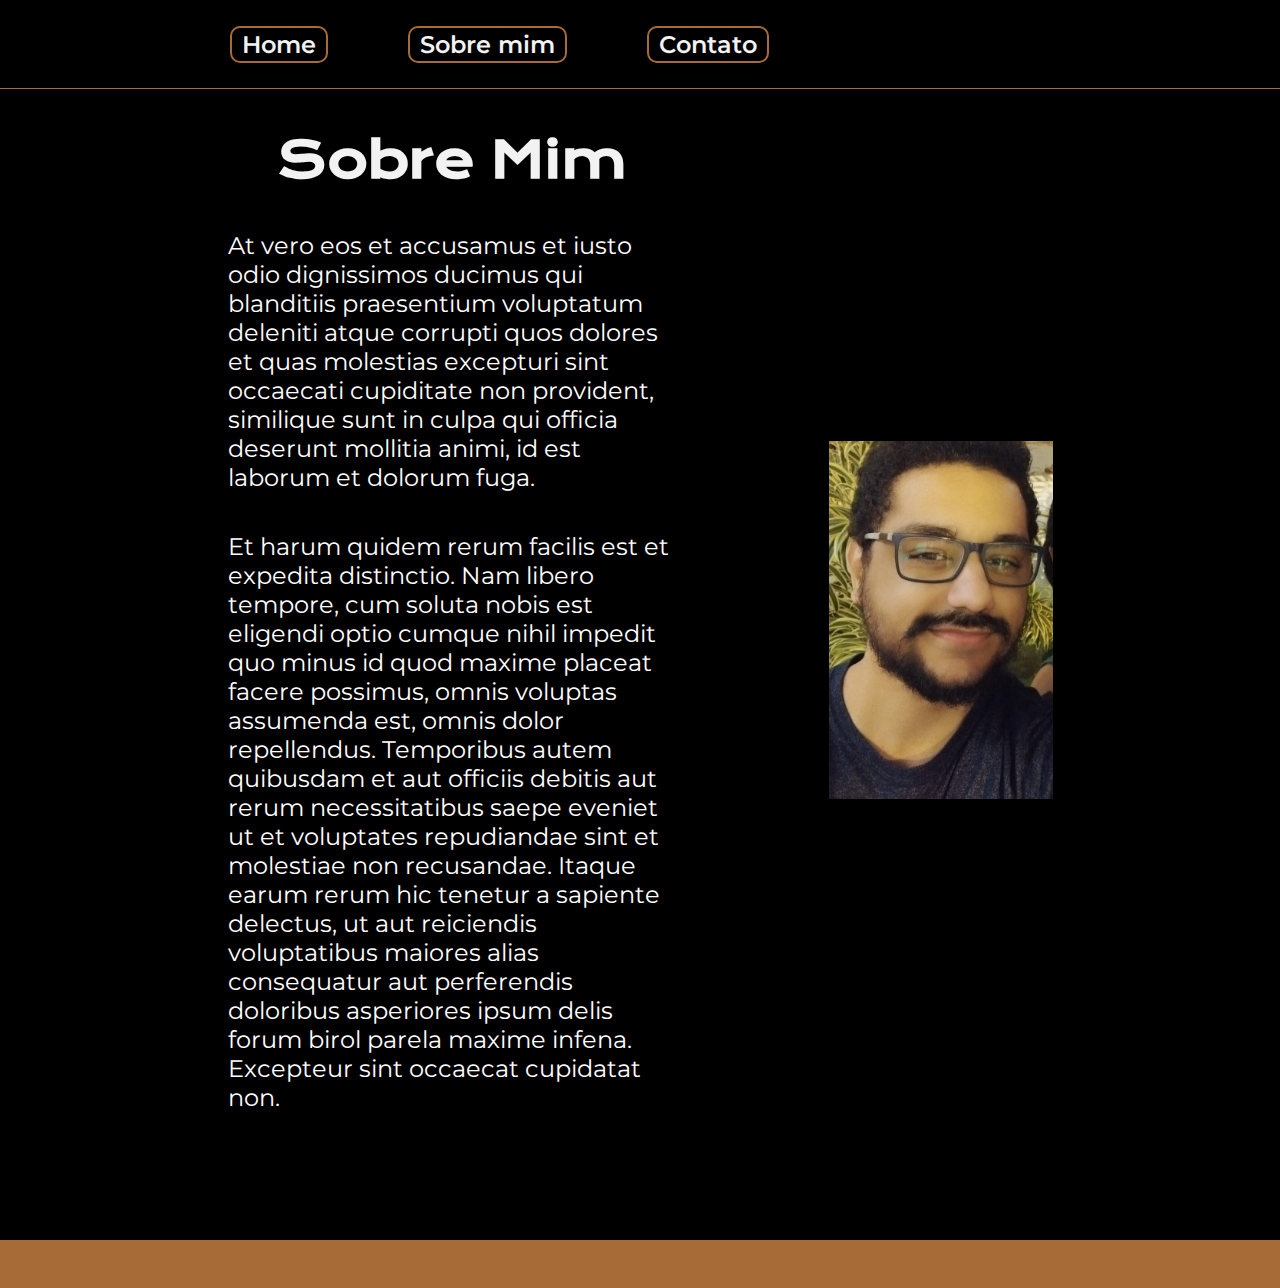
==== about.html @ 786bc908 "Add files via upload" ====
<!DOCTYPE html>
<html lang="pt-br">
<head>
    <meta charset="UTF-8">
    <meta name="viewport" content="width=device-width, initial-scale=1.0">
    <title>Sobre Mim</title>
    <link rel="stylesheet" href="./styles/style.css">
</head>
<body>
    <header class="cabecalho">
        <nav class="cabecalho__menu">
            <a class="cabecalho__menu__link" href="index.html">Home</a>
            <a class="cabecalho__menu__link" href="about.html">Sobre mim</a>
            <a class="cabecalho__menu__link" href="contact.html">Contato</a>
        </nav>
    </header>
    <main class="apresentacao">
        <section class="apresentacao__conteudo">
            <h1 class="apresentacao__conteudo__titulo">Sobre Mim</h1>
                <p class="apresentacao__conteudo__texto">At vero eos et accusamus et iusto odio dignissimos ducimus qui blanditiis praesentium voluptatum deleniti atque corrupti quos dolores et quas molestias excepturi sint occaecati cupiditate non provident, similique sunt in culpa qui officia deserunt mollitia animi, id est laborum et dolorum fuga.</p>
                <p class="apresentacao__conteudo__texto">Et harum quidem rerum facilis est et expedita distinctio. Nam libero tempore, cum soluta nobis est eligendi optio cumque nihil impedit quo minus id quod maxime placeat facere possimus, omnis voluptas assumenda est, omnis dolor repellendus. Temporibus autem quibusdam et aut officiis debitis aut rerum necessitatibus saepe eveniet ut et voluptates repudiandae sint et molestiae non recusandae. Itaque earum rerum hic tenetur a sapiente delectus, ut aut reiciendis voluptatibus maiores alias consequatur aut perferendis doloribus asperiores ipsum delis forum birol parela maxime infena. Excepteur sint occaecat cupidatat non.</p>
        </section>
        <img class="imagem" src="img/perfil.jpg" alt="Foto de perfil de Caio">
    </main>
    <footer class="rodape">
        <p></p>
    </footer>
</body>
</html>
---- styles/style.css ----
@import url('https://fonts.googleapis.com/css2?family=Krona+One&family=Montserrat:ital,wght@0,100..900;1,100..900&display=swap');

:root {
    --cor-primaria: #000000;
    --cor-secundaria: #F2F2F2;
    --cor-terciaria: #A66B37;
    --cor-hover: #385359;

    --fonte-primaria: "Krona One", sans-serif;
    --fonte-secundaria: "Montserrat", sans-serif;
    --espacamento-site-horizontal: 18%;
    /* 
    --cor-primaria: #000000;
    --cor-secundaria: #F2F2F2;
    --cor-terciaria #22D4FD;
    --cor-hover: #272727;
    */
}

* {
    margin: 0;
    padding: 0;
}

body{
    box-sizing: border-box;
    background-color: var(--cor-primaria);
    color: var(--cor-secundaria);
}

.cabecalho {
    padding: 2% 0% 2% var(--espacamento-site-horizontal);
    border-color: var(--cor-terciaria);
    background-color: var(--cor-primaria);
    position: fixed;
    top: 0;
    width: 100%;
    border-bottom: 1px solid var(--cor-terciaria);
}

.cabecalho__menu {
    display: flex;
    gap: 80px;
}

.cabecalho__menu__link {
    font-family: var(--fonte-secundaria);
    font-size: 1.5rem;
    font-weight: 600;
    color: var(--cor-secundaria);
    text-decoration: none;
    border: 2px solid var(--cor-terciaria);
    padding: 2px 10px;
    border-radius: 10px;
}

.apresentacao {
    padding: 10% 15%;
    display: flex;
    align-items: center;
    justify-content: space-around;
    gap: 82px;
}

.apresentacao__conteudo__sobre {
    display: flex;
    flex-direction: column;
    justify-content: center;
}

.apresentacao__conteudo__sobre__div {
    display: flex;
    align-items: center;
    justify-content: center;
}

.apresentacao__conteudo {
    width: 50%;
    display: flex;
    flex-direction: column;
    align-items: center;
    gap: 40px;
}

.apresentacao__conteudo__titulo {
    font-size: 3.1rem;
    font-family: var(--fonte-primaria);
    align-items: flex-start;
}

.apresentacao__conteudo__texto {
    font-size: 1.5rem;
    font-family: var(--fonte-secundaria);
    color: white;
}

.apresentacao__links {
    display: flex;
    flex-wrap: wrap;
    gap: 30px;
    align-items: center;
    justify-content: space-evenly;
}

.apresentacao__links__subtitulo {
    font-family: var(--fonte-primaria);
    font-weight: 400;
    font-size: 1.5rem;
}

.apresentacao__links__link {
    display: flex;
    justify-content: center;
    gap: 8px;
    color: var(--cor-secundaria);
    width: 280px;
    font-size: 1.5rem;
    text-align: center;
    font-weight: 600;
    border: 2px solid var(--cor-terciaria);
    padding: 21.5px 0px;
    border-radius: 16px;
    text-decoration: none;
    font-family: var(--fonte-secundaria);
}

strong {
    color: var(--cor-terciaria);
}

.imagem {
    width: 25%;
}

.apresentacao__links__link:hover {
    background-color: var(--cor-terciaria);
}

.cabecalho__menu__link:hover {
    background-color: var(--cor-terciaria);
}

.rodape {
    /* position: fixed;
    bottom: 0;
    width: 100%;
    margin-top: 10%; */
    color: var(--cor-primaria);
    background-color: var(--cor-terciaria);
    text-align: center;
    padding: 24px;
    font-family: var(--fonte-secundaria);
    font-size: 1.5rem;
    font-weight: 400;
}

@media (max-width: 1200px) {

    .cabecalho {
        padding: 2%;
    }

    .cabecalho__menu {
        justify-content: center;
    }

    .apresentacao {
        flex-direction: column-reverse;
        padding: 10% 5%;
    }

    .apresentacao__conteudo {
        width: auto;
    }

    .apresentacao__links__link {
        margin: 0% 1.8rem;
    }
}
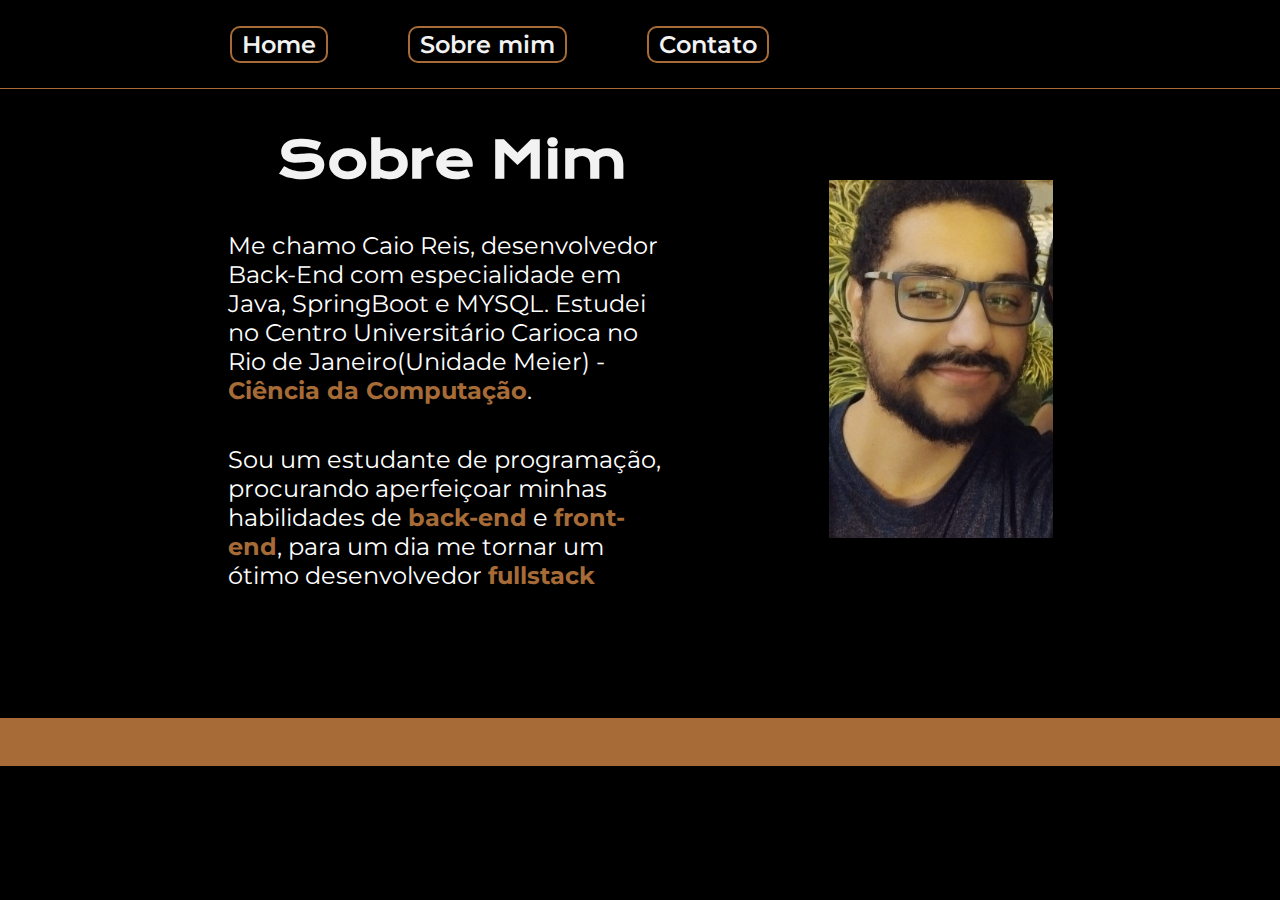
==== commit 6e4bc5d4: "Add files via upload" ====
--- a/about.html
+++ b/about.html
@@ -17,8 +17,10 @@
     <main class="apresentacao">
         <section class="apresentacao__conteudo">
             <h1 class="apresentacao__conteudo__titulo">Sobre Mim</h1>
-                <p class="apresentacao__conteudo__texto">At vero eos et accusamus et iusto odio dignissimos ducimus qui blanditiis praesentium voluptatum deleniti atque corrupti quos dolores et quas molestias excepturi sint occaecati cupiditate non provident, similique sunt in culpa qui officia deserunt mollitia animi, id est laborum et dolorum fuga.</p>
-                <p class="apresentacao__conteudo__texto">Et harum quidem rerum facilis est et expedita distinctio. Nam libero tempore, cum soluta nobis est eligendi optio cumque nihil impedit quo minus id quod maxime placeat facere possimus, omnis voluptas assumenda est, omnis dolor repellendus. Temporibus autem quibusdam et aut officiis debitis aut rerum necessitatibus saepe eveniet ut et voluptates repudiandae sint et molestiae non recusandae. Itaque earum rerum hic tenetur a sapiente delectus, ut aut reiciendis voluptatibus maiores alias consequatur aut perferendis doloribus asperiores ipsum delis forum birol parela maxime infena. Excepteur sint occaecat cupidatat non.</p>
+                <p class="apresentacao__conteudo__texto">
+                Me chamo Caio Reis, desenvolvedor Back-End com especialidade em Java, SpringBoot e MYSQL. Estudei no Centro Universitário Carioca no Rio de Janeiro(Unidade Meier) - <strong>Ciência da Computação</strong>.
+                </p>
+                <p class="apresentacao__conteudo__texto">Sou um estudante de programação, procurando aperfeiçoar minhas habilidades de <strong>back-end</strong> e <strong>front-end</strong>, para um dia me tornar um ótimo desenvolvedor <strong>fullstack</strong></p>
         </section>
         <img class="imagem" src="img/perfil.jpg" alt="Foto de perfil de Caio">
     </main>
